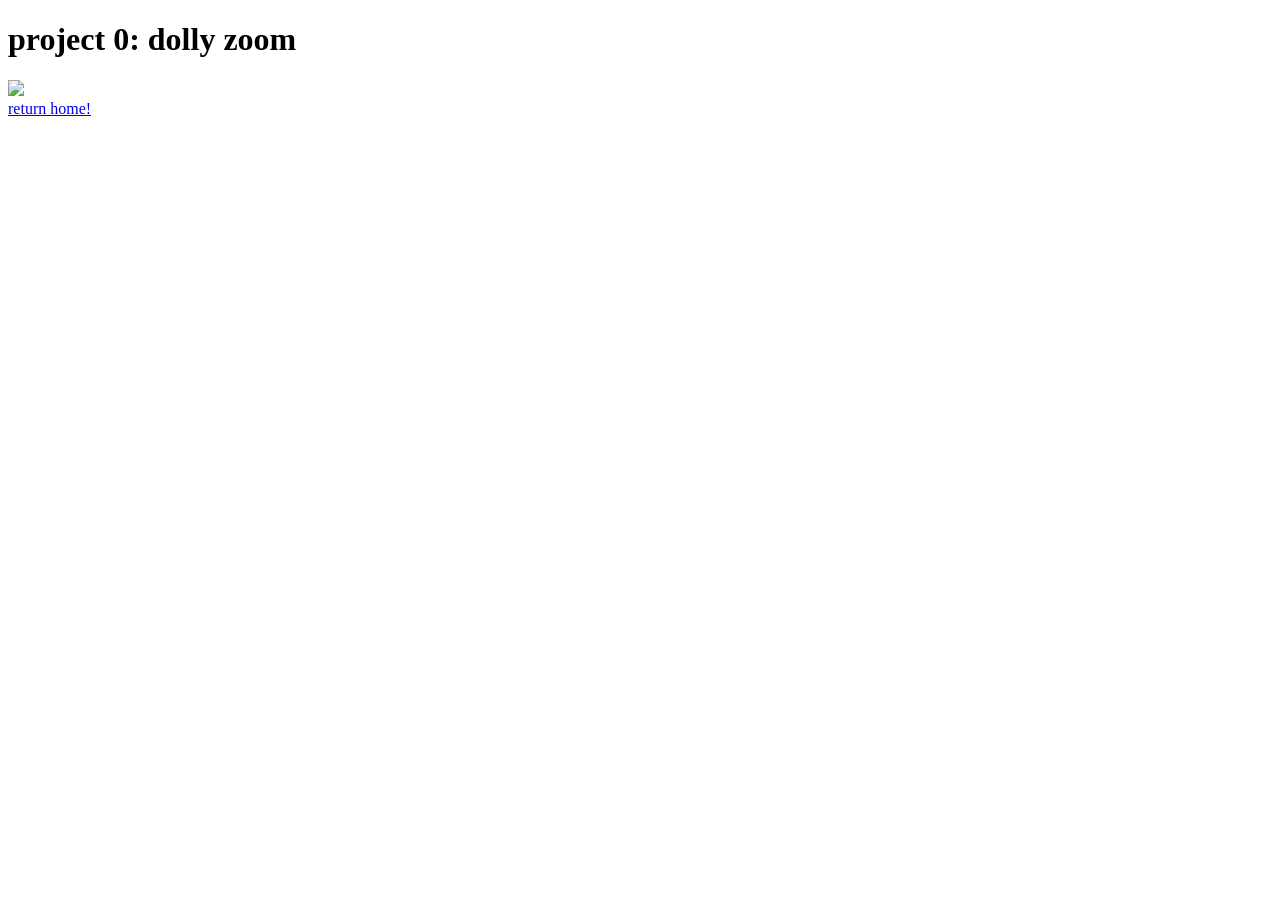
==== 1/index.html @ 1985abf9 "project 0 dolly zoom" ====
<!DOCTYPE html>
<html>
<head>
    <title>My Portfolio</title>
    <link rel="stylesheet" href="style.css">
    
</head>
<body>
    <h1>project 0: dolly zoom</h1>
    <div class="center">
        <img src="b00vqt.gif" class="gif-content">   
    </div>
    <div class="center">
        <a href="./index.html">return home!</a>
    </div>
    
    

</body>
</html>
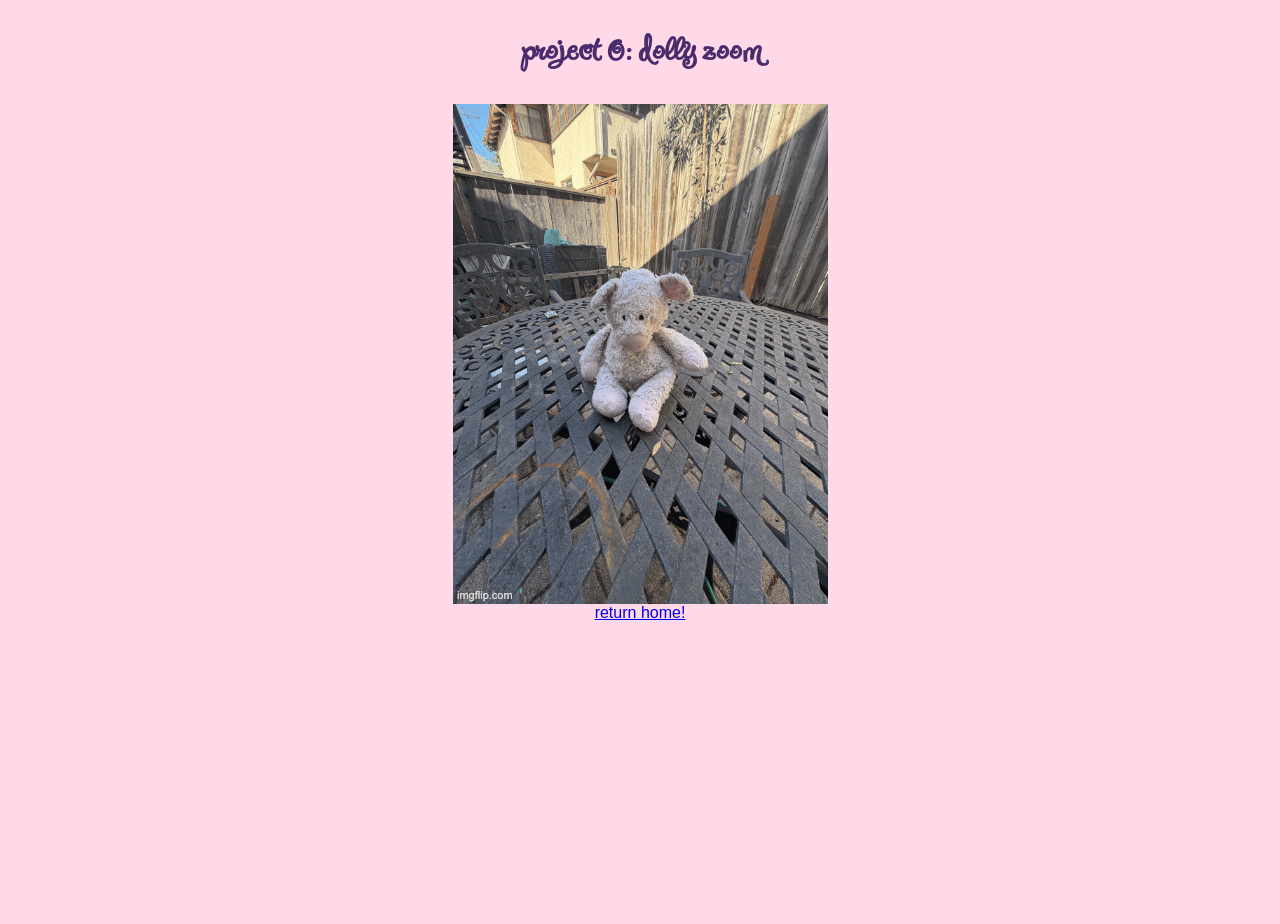
==== commit d7ffbe9a: "fix issues with server" ====
--- a/1/index.html
+++ b/1/index.html
@@ -2,16 +2,16 @@
 <html>
 <head>
     <title>My Portfolio</title>
-    <link rel="stylesheet" href="style.css">
+    <link rel="stylesheet" href="../style.css">
     
 </head>
 <body>
     <h1>project 0: dolly zoom</h1>
     <div class="center">
-        <img src="b00vqt.gif" class="gif-content">   
+        <img src="../b00vqt.gif" class="gif-content">  
     </div>
     <div class="center">
-        <a href="./index.html">return home!</a>
+        <a href="../index.html">return home!</a>
     </div>
     
     
--- a/style.css
+++ b/style.css
@@ -0,0 +1,27 @@
+@font-face {
+    font-family: "Puppies_Play";
+    src: url("fonts/PuppiesPlay-Regular.ttf") format("truetype");
+    font-weight: normal;
+    font-style: normal;
+  }
+
+body {
+    margin: 0;
+    min-height: 100vh;
+    background-color: #ffd9e8;
+    font-family: sans-serif;
+    color: #2b2b2b;
+  }
+
+  h1 {
+    font-family: "Puppies_Play", cursive, sans-serif;
+    font-size: 3rem;
+    color: #4a2c6d;
+    text-align: center;
+    margin-top: 1.5rem;
+  }
+
+  .center {
+    display: flex;
+    justify-content: center;
+  }
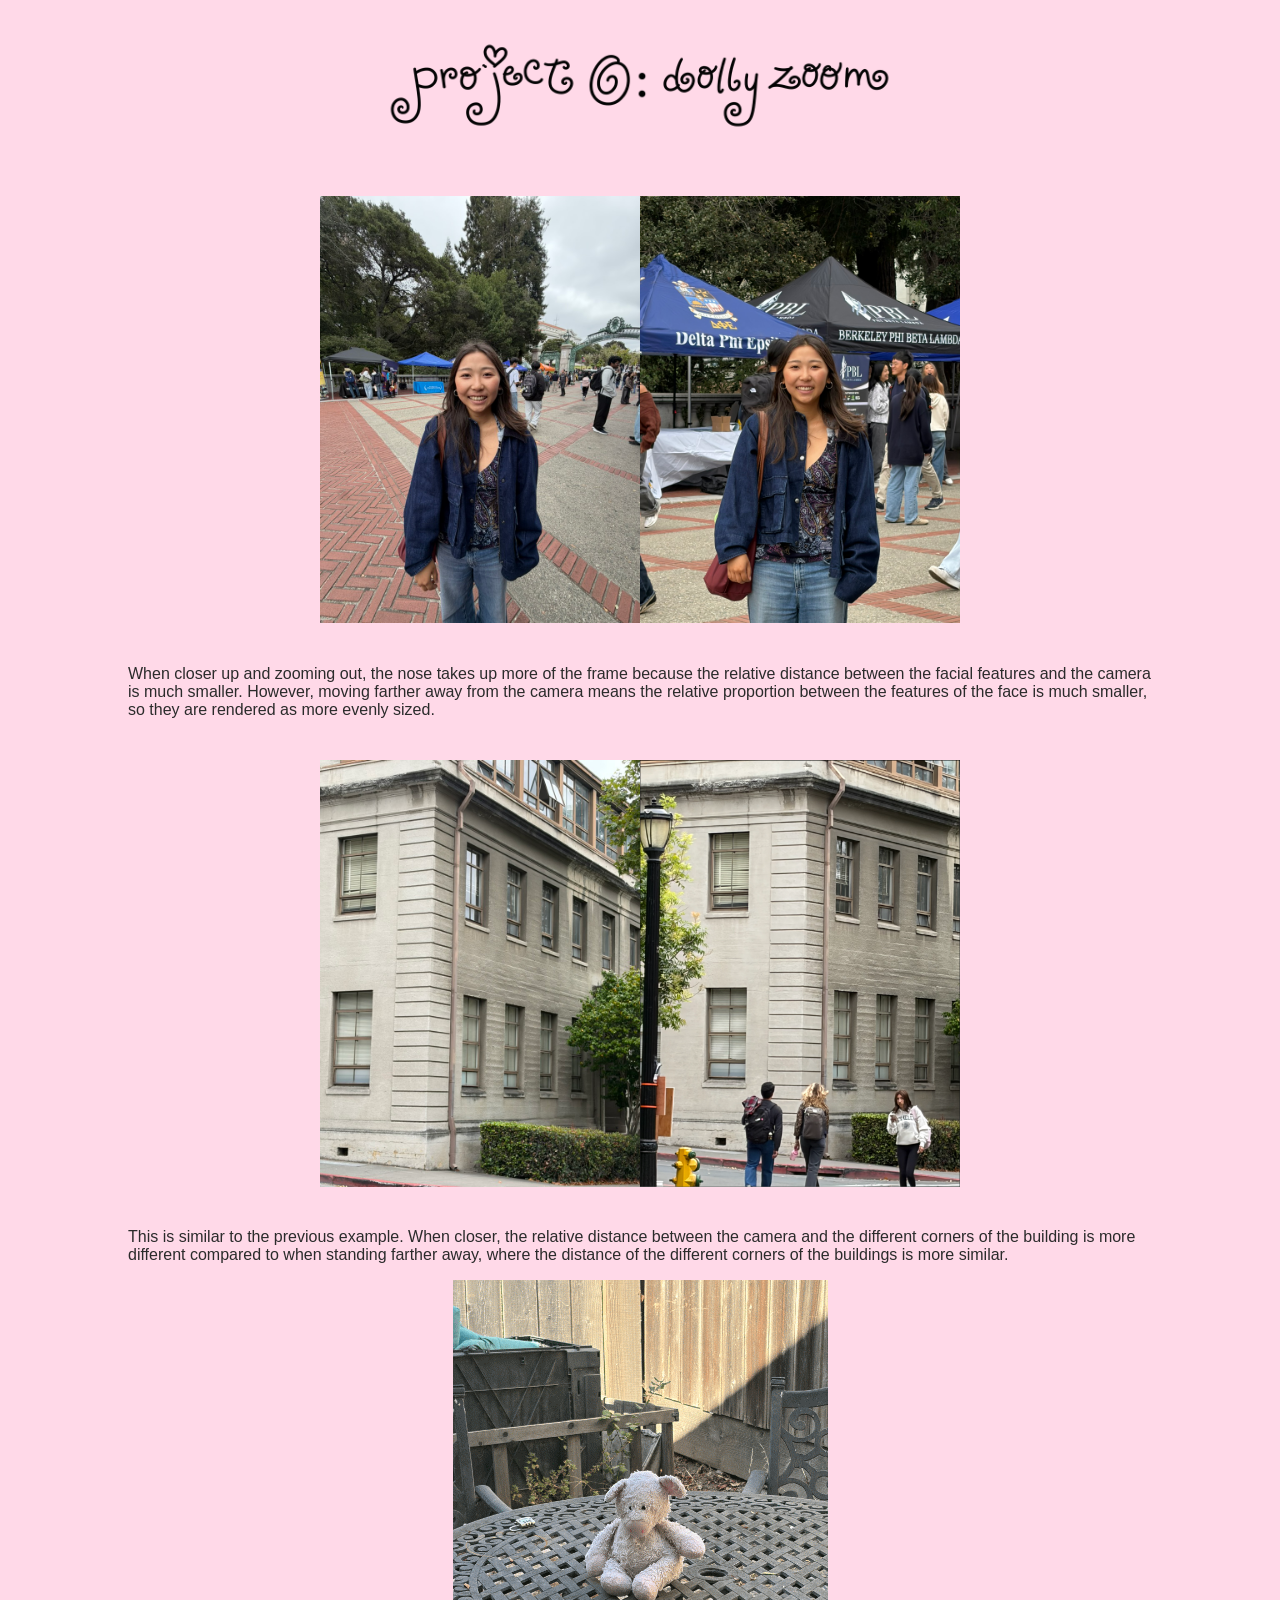
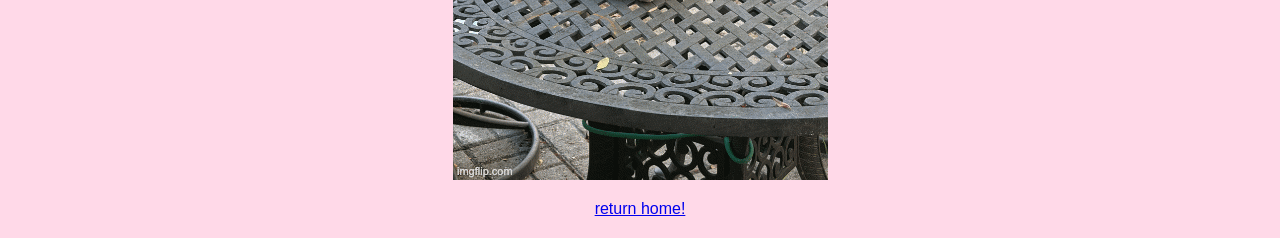
==== commit e5282c05: "fixed" ====
--- a/1/index.html
+++ b/1/index.html
@@ -6,12 +6,36 @@
     
 </head>
 <body>
-    <h1>project 0: dolly zoom</h1>
+    <div class="title">
+        <img src="../images/project_0.png" class="title_text">
+    </div>
+    
+    
     <div class="center">
-        <img src="../b00vqt.gif" class="gif-content">  
+        <img src="../images/face_close.jpeg" class="image">
+        <img src="../images/face_far.jpeg" class="image">
+        <!-- <img src="../images/face_1.jpeg" class="image">
+        <img src="../images/face_2.jpeg" class="image">
+        <img src="../images/face_3.jpeg" class="image">
+        <img src="../images/face_4.jpeg" class="image">
+        <img src="../images/face_5.jpeg" class="image"> -->
+    </div>
+    <div class="text">
+        <p>When closer up and zooming out, the nose takes up more of the frame because the relative distance between the facial features and the camera is much smaller. However, moving farther away from the camera means the relative proportion between the features of the face is much smaller, so they are rendered as more evenly sized.</p>
+
     </div>
     <div class="center">
-        <a href="../index.html">return home!</a>
+        <img src="../images/building_close.jpeg" class="image">
+        <img src="../images/building_far.png" class="image">
+    </div>
+    <div class="text">
+        <p>This is similar to the previous example. When closer, the relative distance between the camera and the different corners of the building is more different compared to when standing farther away, where the distance of the different corners of the buildings is more similar.</p>
+    </div>
+    <div class="center">
+        <img src="../images/b00vqt.gif" class="gif-content">  
+    </div>
+    <div class="center">
+        <a href="../index.html" class="return">return home!</a>
     </div>
     
     
--- a/style.css
+++ b/style.css
@@ -13,15 +13,70 @@
     color: #2b2b2b;
   }
 
-  h1 {
+h1 {
     font-family: "Puppies_Play", cursive, sans-serif;
     font-size: 3rem;
-    color: #4a2c6d;
+    color: #000000;
     text-align: center;
     margin-top: 1.5rem;
   }
 
-  .center {
+h2 {
+    font-family: "Puppies_Play", cursive, sans-serif;
+    font-size: 2rem;
+  }
+
+.text {
+    width: 80%;
+    margin-left: 10%;
+}
+.title {
     display: flex;
     justify-content: center;
-  }+}
+
+.title_text{
+    width: 40%;
+}
+.link {
+    width: 30%;
+    transition: width 0.2s ease;
+  }
+.link:hover {
+    width: 35%;
+}
+.center {
+    display: flex;
+    justify-content: center;
+  }
+
+.image {
+    width:25%;
+    margin-top: 2%;
+    margin-bottom: 2%;
+  }
+
+.project {
+    border-width: 2px;
+    border-color: #4a2c6d;
+    margin-left: 4%;
+    margin-right: 4%;
+    margin-bottom: 2%;
+    background-color: aliceblue;
+    padding: 2%;
+    border-radius: 15px;
+  }
+  
+ .return {
+    margin-top: 20px;
+    margin-bottom: 20px;
+ } 
+
+ .welcome {
+    display: flex;
+    justify-content: center;
+ }
+
+ .welcome_child {
+    width: 50%;
+ }
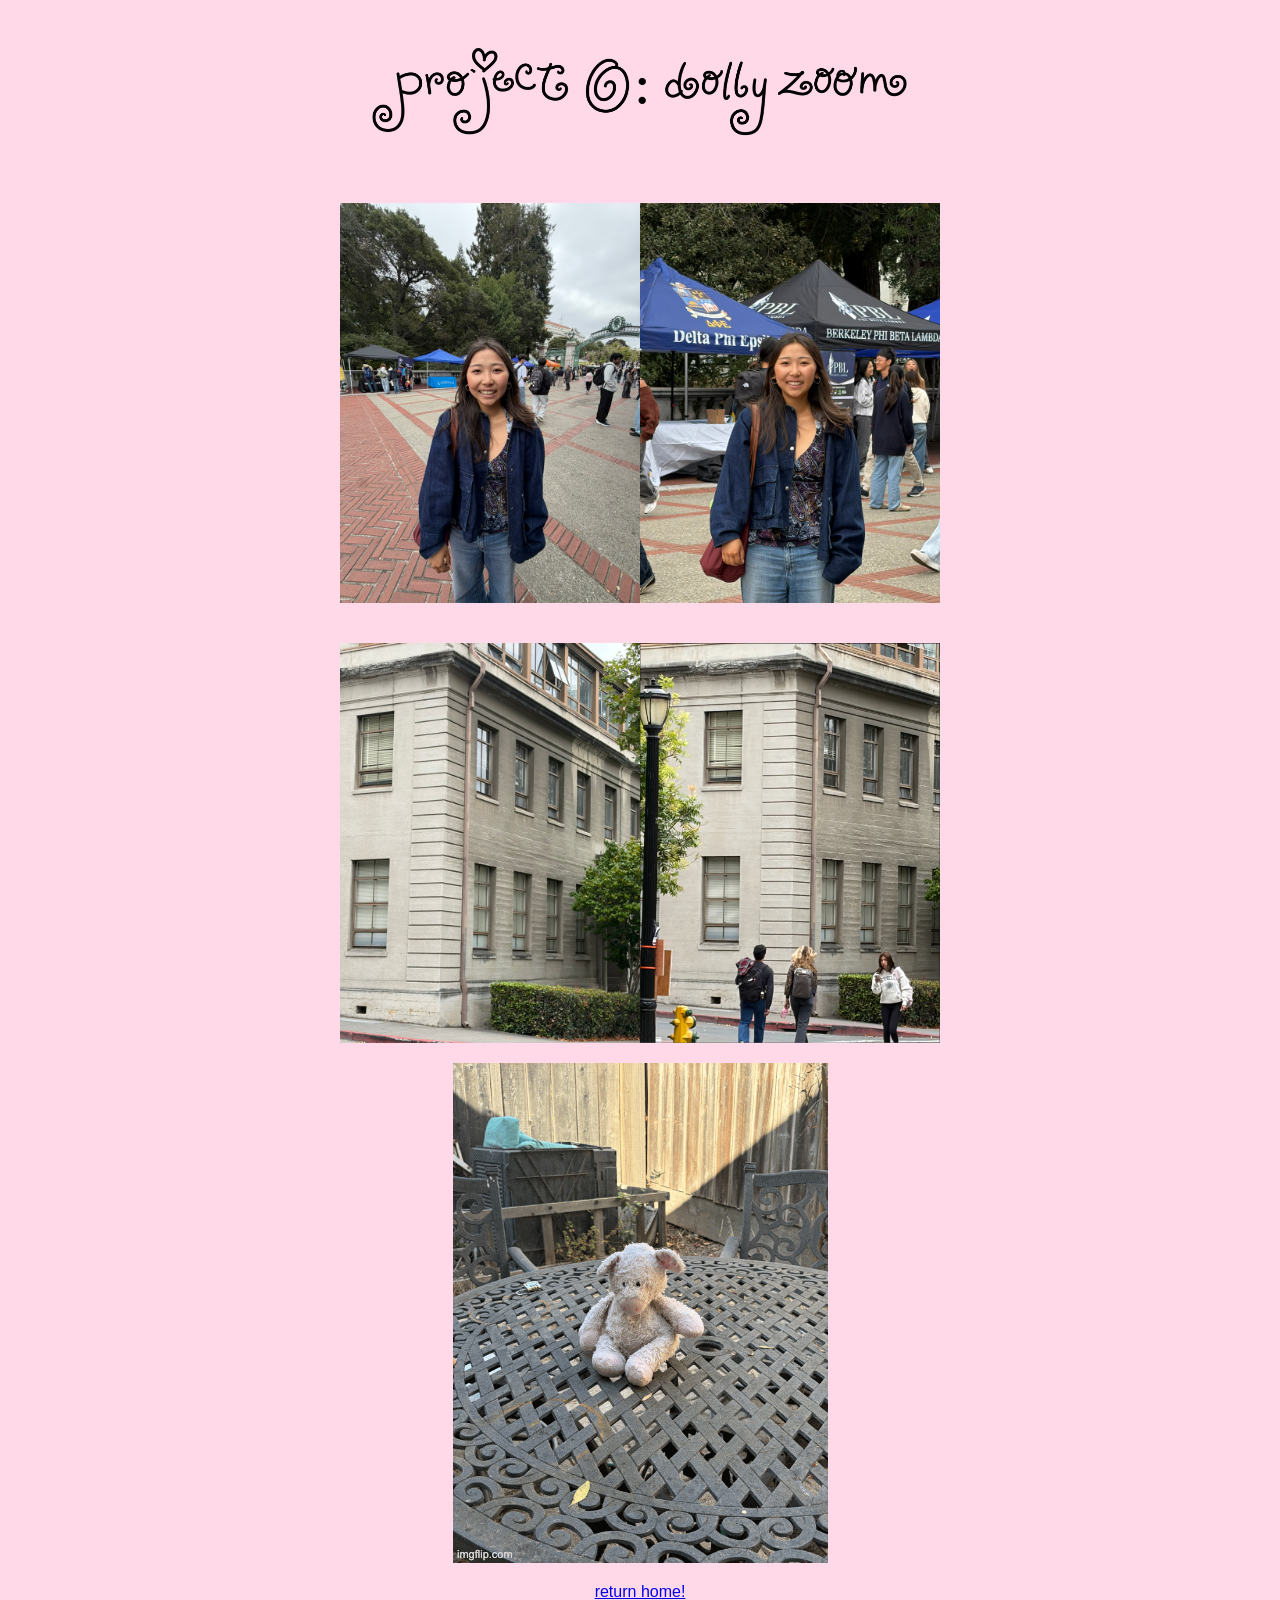
==== commit db4d5aab: "project 0 final" ====
--- a/1/index.html
+++ b/1/index.html
@@ -20,17 +20,17 @@
         <img src="../images/face_4.jpeg" class="image">
         <img src="../images/face_5.jpeg" class="image"> -->
     </div>
-    <div class="text">
+    <!-- <div class="text">
         <p>When closer up and zooming out, the nose takes up more of the frame because the relative distance between the facial features and the camera is much smaller. However, moving farther away from the camera means the relative proportion between the features of the face is much smaller, so they are rendered as more evenly sized.</p>
 
-    </div>
+    </div> -->
     <div class="center">
         <img src="../images/building_close.jpeg" class="image">
         <img src="../images/building_far.png" class="image">
     </div>
-    <div class="text">
+    <!-- <div class="text">
         <p>This is similar to the previous example. When closer, the relative distance between the camera and the different corners of the building is more different compared to when standing farther away, where the distance of the different corners of the buildings is more similar.</p>
-    </div>
+    </div> -->
     <div class="center">
         <img src="../images/b00vqt.gif" class="gif-content">  
     </div>
--- a/style.css
+++ b/style.css
@@ -27,8 +27,8 @@
   }
 
 .text {
-    width: 80%;
-    margin-left: 10%;
+    width: 700px;
+    margin-left: 100px;
 }
 .title {
     display: flex;
@@ -36,14 +36,14 @@
 }
 
 .title_text{
-    width: 40%;
+    width: 550px;
 }
 .link {
-    width: 30%;
+    width: 200px;
     transition: width 0.2s ease;
   }
 .link:hover {
-    width: 35%;
+    width: 250px;
 }
 .center {
     display: flex;
@@ -51,9 +51,9 @@
   }
 
 .image {
-    width:25%;
-    margin-top: 2%;
-    margin-bottom: 2%;
+    width: 300px;
+    margin-top: 20px;
+    margin-bottom: 20px;
   }
 
 .project {
@@ -78,5 +78,5 @@
  }
 
  .welcome_child {
-    width: 50%;
+    width: 700px;
  }
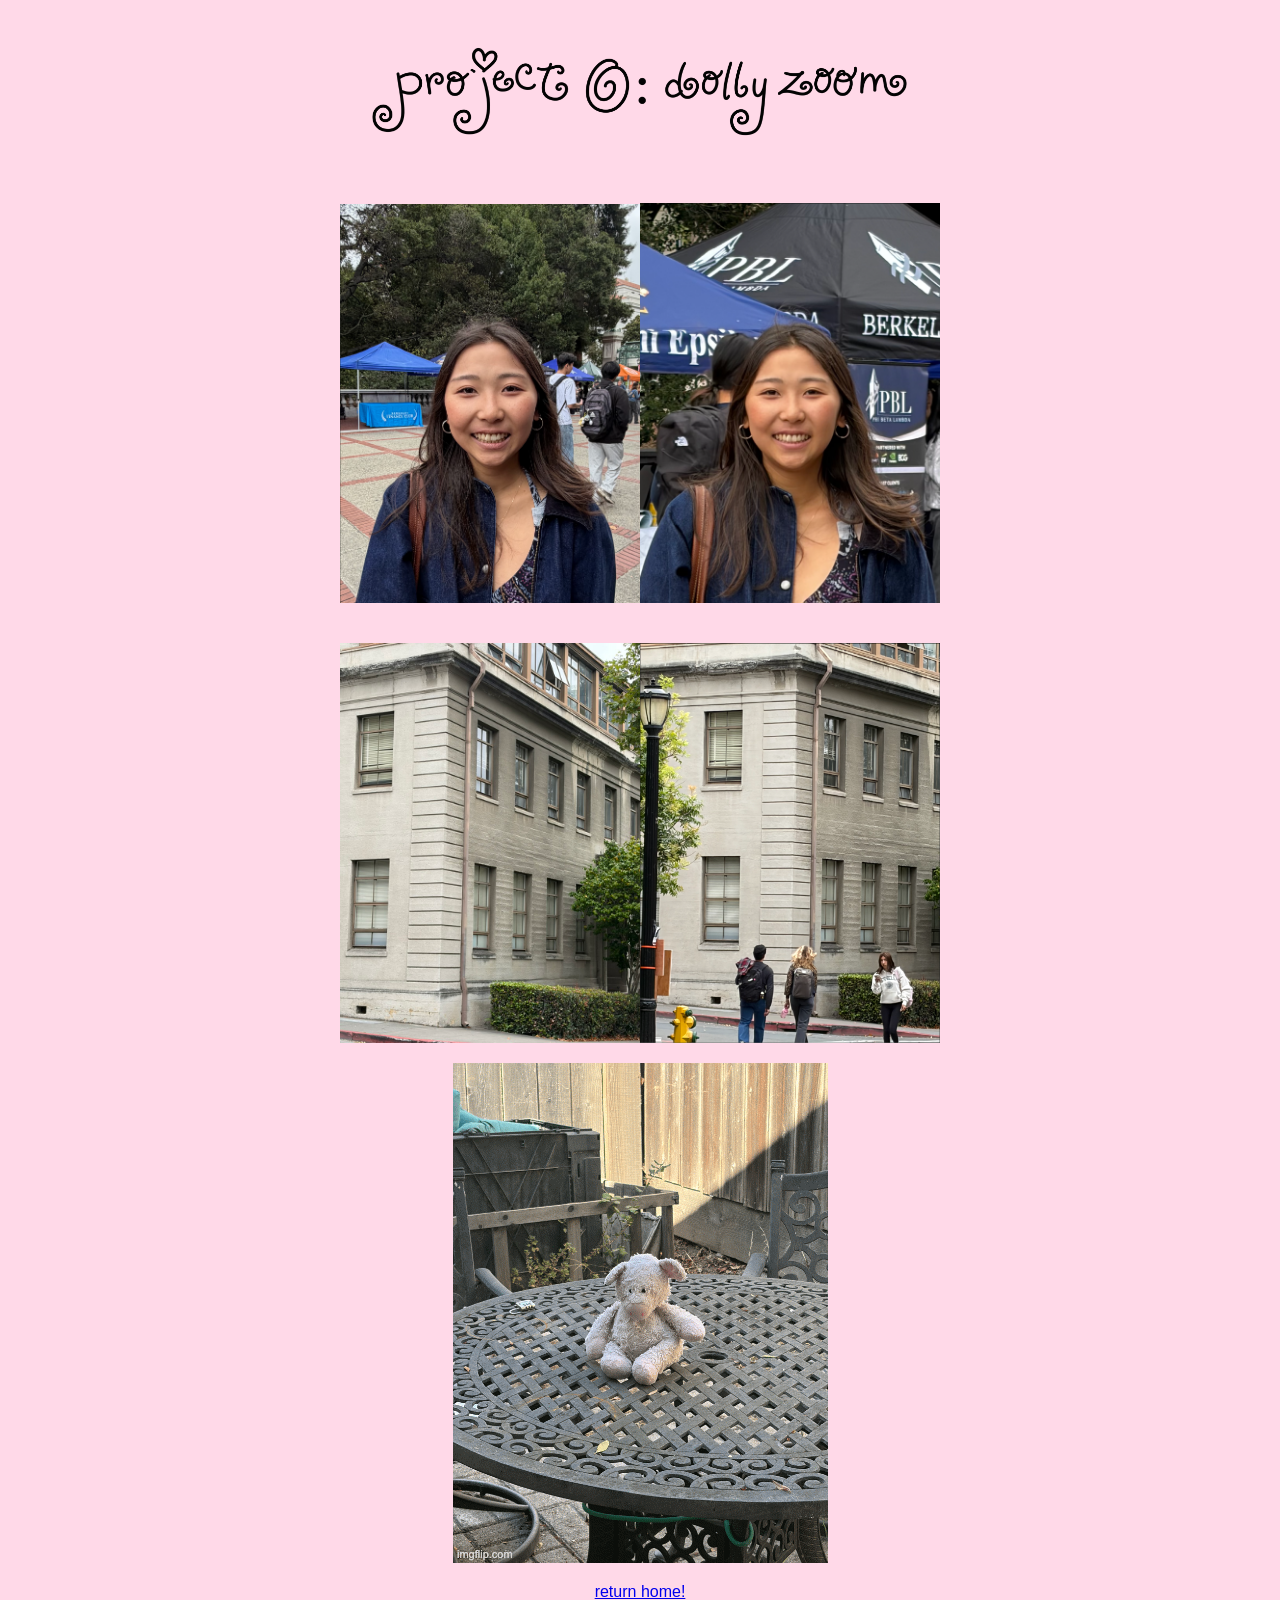
==== commit 91bcac6e: "updated face images" ====
--- a/1/index.html
+++ b/1/index.html
@@ -12,8 +12,8 @@
     
     
     <div class="center">
-        <img src="../images/face_close.jpeg" class="image">
-        <img src="../images/face_far.jpeg" class="image">
+        <img src="../images/face_close.png" class="image">
+        <img src="../images/face_far.png" class="image">
         <!-- <img src="../images/face_1.jpeg" class="image">
         <img src="../images/face_2.jpeg" class="image">
         <img src="../images/face_3.jpeg" class="image">
--- a/style.css
+++ b/style.css
@@ -52,6 +52,8 @@
 
 .image {
     width: 300px;
+    height: auto;
+    object-fit: contain;
     margin-top: 20px;
     margin-bottom: 20px;
   }
@@ -67,16 +69,31 @@
     border-radius: 15px;
   }
   
- .return {
+.return {
     margin-top: 20px;
     margin-bottom: 20px;
  } 
 
- .welcome {
+.welcome {
     display: flex;
     justify-content: center;
  }
 
- .welcome_child {
+.welcome_child {
     width: 700px;
- }+ }
+
+@page {
+  margin: 0.5in;
+}
+
+@media print {
+  .image {
+      width: 100%;
+      max-width: 300px;
+      height: auto;
+  }
+  .center {
+      align-items: flex-start;  /* stop flex from stretching image height */
+  }
+}
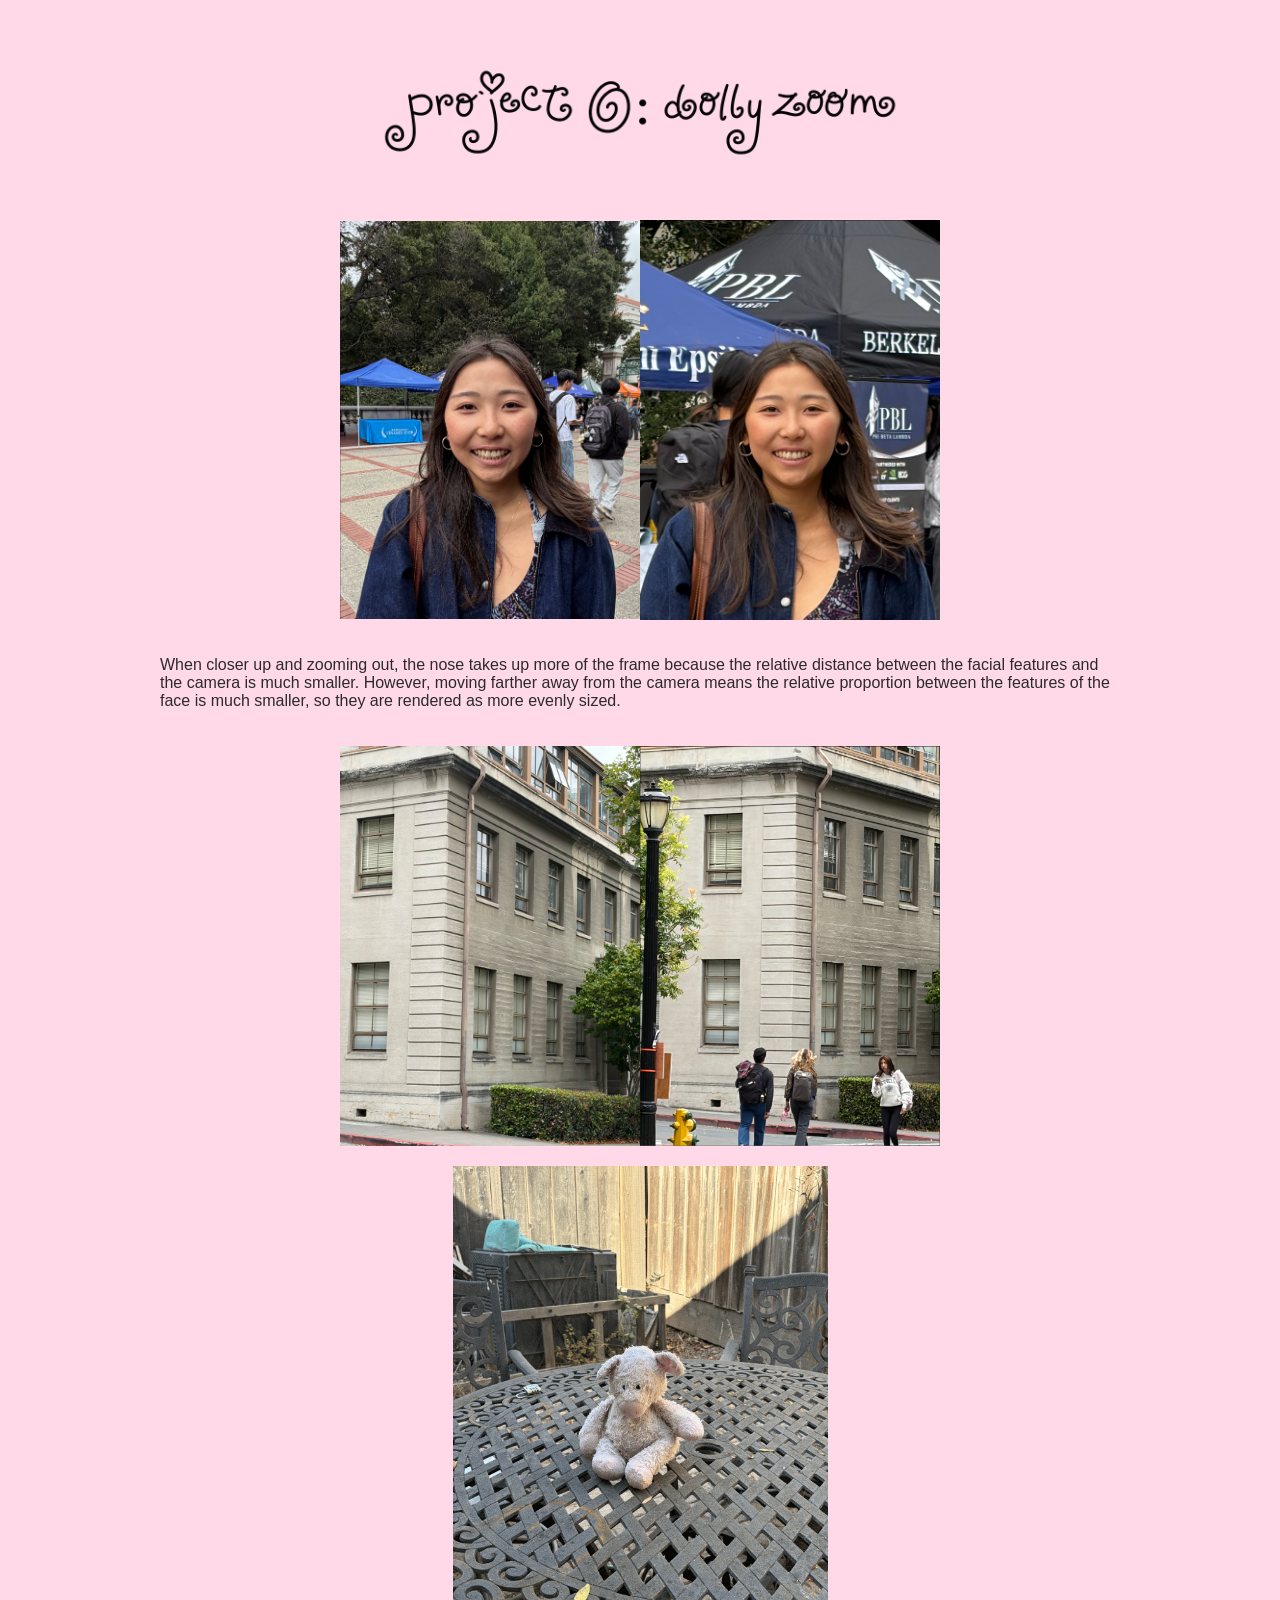
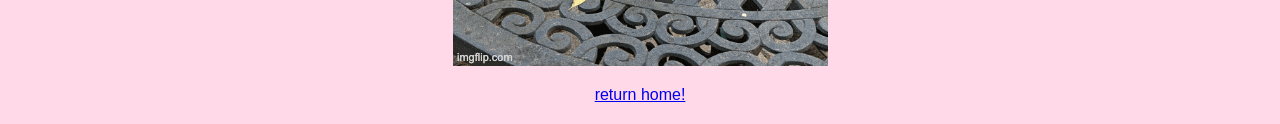
==== commit 30244287: "updated proj1 website" ====
--- a/1/index.html
+++ b/1/index.html
@@ -14,16 +14,12 @@
     <div class="center">
         <img src="../images/face_close.png" class="image">
         <img src="../images/face_far.png" class="image">
-        <!-- <img src="../images/face_1.jpeg" class="image">
-        <img src="../images/face_2.jpeg" class="image">
-        <img src="../images/face_3.jpeg" class="image">
-        <img src="../images/face_4.jpeg" class="image">
-        <img src="../images/face_5.jpeg" class="image"> -->
+        
     </div>
-    <!-- <div class="text">
+    <div class="text">
         <p>When closer up and zooming out, the nose takes up more of the frame because the relative distance between the facial features and the camera is much smaller. However, moving farther away from the camera means the relative proportion between the features of the face is much smaller, so they are rendered as more evenly sized.</p>
 
-    </div> -->
+    </div>
     <div class="center">
         <img src="../images/building_close.jpeg" class="image">
         <img src="../images/building_far.png" class="image">
--- a/style.css
+++ b/style.css
@@ -25,29 +25,42 @@
     font-family: "Puppies_Play", cursive, sans-serif;
     font-size: 2rem;
   }
+.section {
+  display: flex;
+  justify-content: center;
+}
+.text {
+    width: 75%;
+    max-width: 1000px;
+    margin: 0 auto;
+    
+}
 
-.text {
-    width: 700px;
-    margin-left: 100px;
+.diagram-image {
+  height: 100px;
+  width: auto;
 }
+
 .title {
     display: flex;
     justify-content: center;
 }
 
 .title_text{
-    width: 550px;
+    height: 175px;
+    margin-top: 25px;
 }
 .link {
-    width: 200px;
+    height: 100px;
     transition: width 0.2s ease;
   }
 .link:hover {
-    width: 250px;
+    height: 120px;
 }
 .center {
     display: flex;
     justify-content: center;
+    text-align: center;
   }
 
 .image {
@@ -57,7 +70,13 @@
     margin-top: 20px;
     margin-bottom: 20px;
   }
-
+.image_large {
+    width: 500px;
+    height: auto;
+    object-fit: contain;
+    margin-top: 20px;
+    margin-bottom: 20px;
+}
 .project {
     border-width: 2px;
     border-color: #4a2c6d;
@@ -74,6 +93,18 @@
     margin-bottom: 20px;
  } 
 
+figure.image-figure {
+    margin: 0 10px 10px 10px;
+    text-align: center;
+}
+ 
+figure.image-figure figcaption {
+    font-size: 0.85rem;
+    margin-top: 6px;
+    color: #4a2c6d;
+}
+
+/* welcom banner */
 .welcome {
     display: flex;
     justify-content: center;
@@ -96,4 +127,4 @@
   .center {
       align-items: flex-start;  /* stop flex from stretching image height */
   }
-}+}
